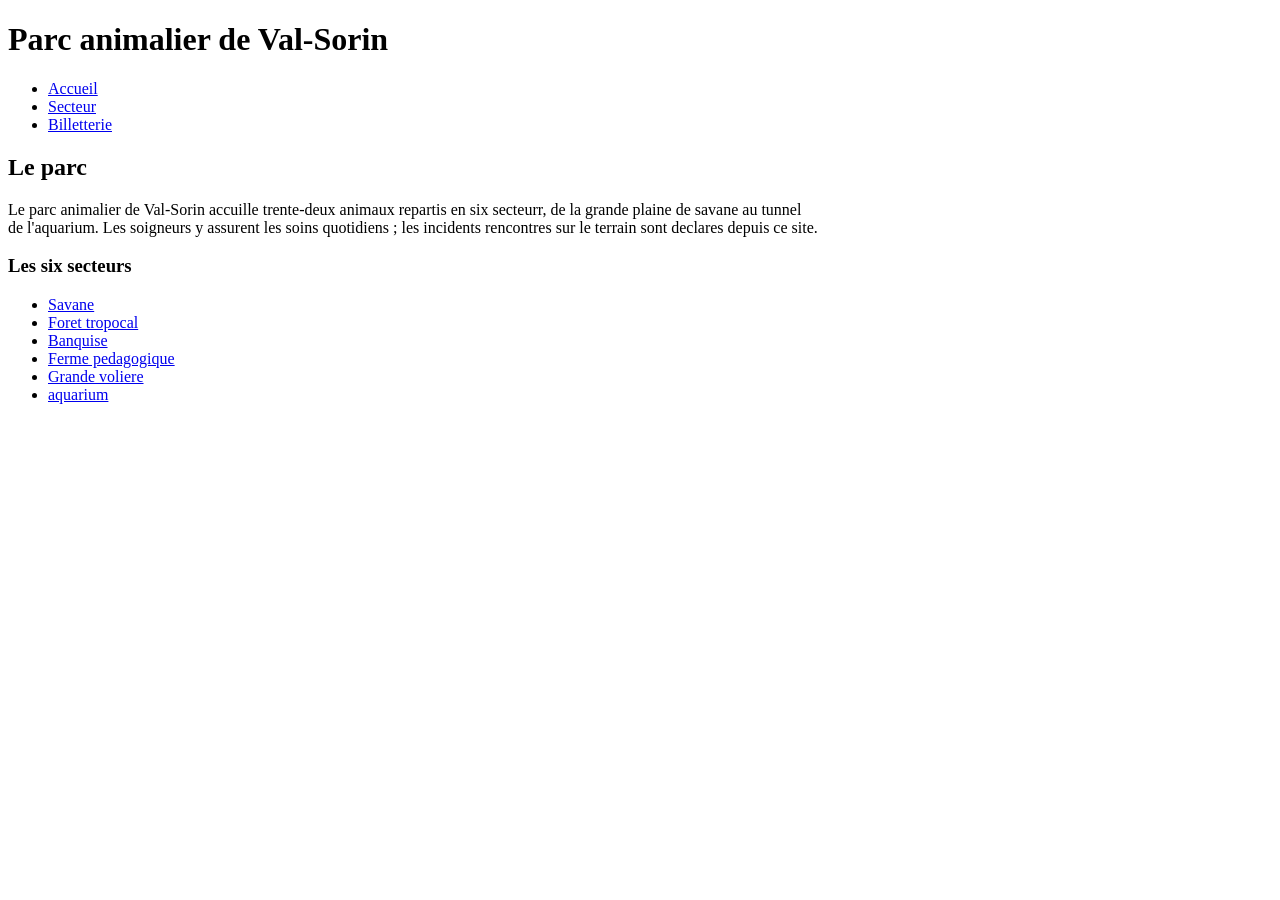
==== index.html @ 6601eb6d "first commit" ====
<!-- EXEMPLE DE SYNTAXE sur un autre domaine (cinema de quartier) -- a
transposer, pas a copier -->
<!DOCTYPE html>
<html lang="fr">
<head>
 <meta charset="utf-8">
 <meta name="viewport" content="width=device-width, initial-scale=1">
 <title>Parc animalier de Val-Sorin</title>
</head>
<body>
 <header>
 <h1>Parc animalier de Val-Sorin</h1>
 <nav aria-label="Menu principal">
 <ul><li><a href="index.html">Accueil</a></li><li><a
            href="salles.html">Secteur</a></li><li><a
            href="signaler.html">Billetterie</a></li></ul>
 </nav>
 </header>
 <h2>Le parc</h2>
 <table>
 Le parc animalier de Val-Sorin accuille trente-deux animaux repartis en six secteurr, de la grande plaine de savane au tunnel
 <br> de l'aquarium. Les soigneurs y assurent les soins quotidiens ; les incidents rencontres sur le terrain sont declares depuis ce site.
 </table>
 <h3>Les six secteurs</h3>
<ul>
            <li><a href="secteur.html">Savane</a></li>
            <li><a href="secteurs.html#CODE">Foret tropocal</a></li>
            <li><a href="secteurs.html#CODE">Banquise</a></li>
            <li><a href="secteurs.html#CODE">Ferme pedagogique</a></li>
            <li><a href="secteurs.html#CODE">Grande voliere</a></li>
            <li><a href="secteurs.html#CODE">aquarium</a></li>
</ul>

 </main>
</body>
</html>
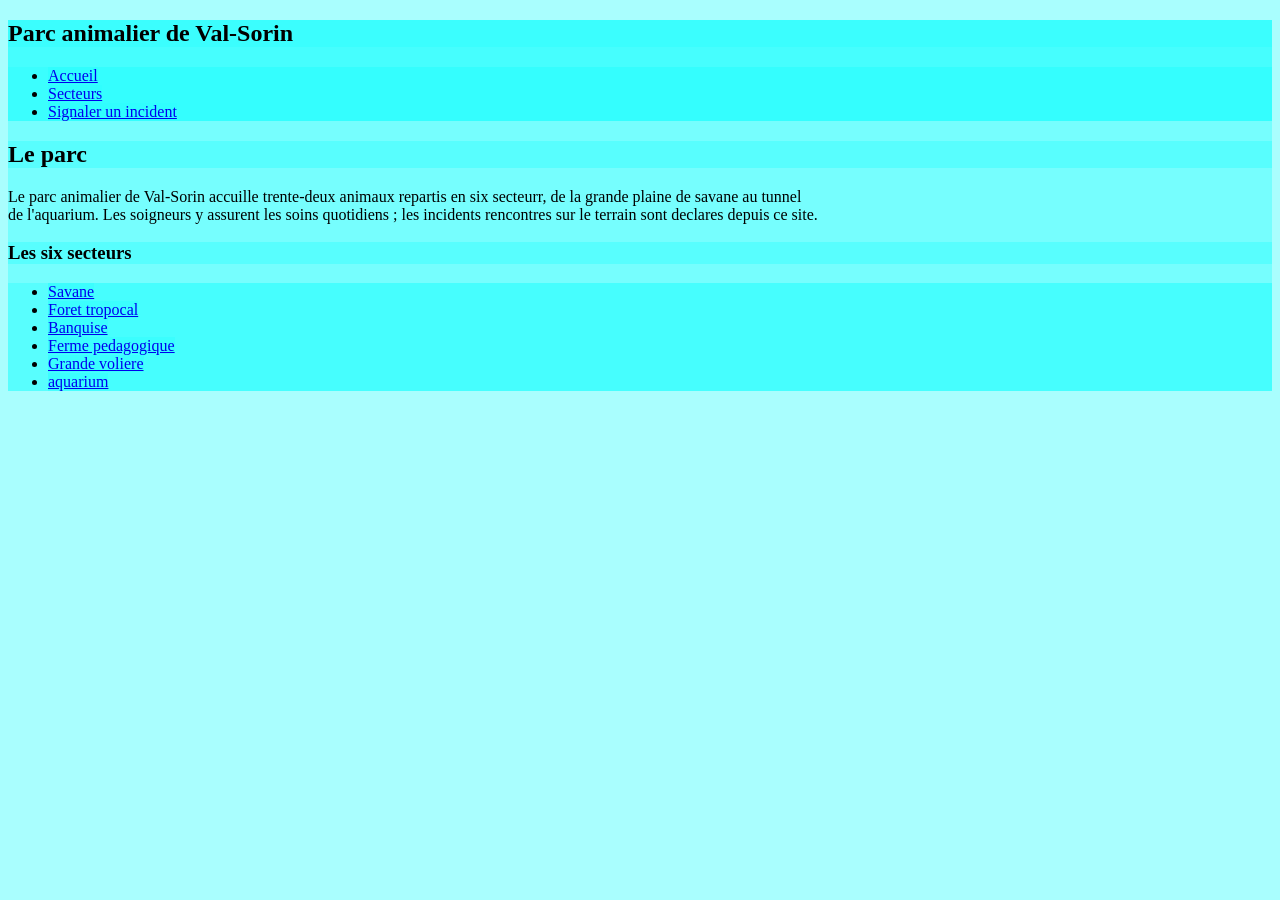
==== commit b8182f1c: "test" ====
--- a/index.html
+++ b/index.html
@@ -5,15 +5,19 @@
 <head>
  <meta charset="utf-8">
  <meta name="viewport" content="width=device-width, initial-scale=1">
+ <link rel="stylesheet" href="index.css">
  <title>Parc animalier de Val-Sorin</title>
+  <nav aria-label="Menu principal">
 </head>
 <body>
  <header>
  <h1>Parc animalier de Val-Sorin</h1>
- <nav aria-label="Menu principal">
- <ul><li><a href="index.html">Accueil</a></li><li><a
-            href="salles.html">Secteur</a></li><li><a
-            href="signaler.html">Billetterie</a></li></ul>
+   <ul>
+            <li><a href="index.html">Accueil</a></li>
+            <li><a href="secteurs.html">Secteurs</a></li>
+            <li><a href="Signaler un incident.html">Signaler un incident</a></li>
+        </ul>
+    </nav>
  </nav>
  </header>
  <h2>Le parc</h2>
@@ -23,14 +27,14 @@
  </table>
  <h3>Les six secteurs</h3>
 <ul>
-            <li><a href="secteur.html">Savane</a></li>
-            <li><a href="secteurs.html#CODE">Foret tropocal</a></li>
-            <li><a href="secteurs.html#CODE">Banquise</a></li>
-            <li><a href="secteurs.html#CODE">Ferme pedagogique</a></li>
-            <li><a href="secteurs.html#CODE">Grande voliere</a></li>
-            <li><a href="secteurs.html#CODE">aquarium</a></li>
+            <li><a href="secteur.html#SAV">Savane</a></li>
+            <li><a href="secteurs.html#TRO">Foret tropocal</a></li>
+            <li><a href="secteurs.html#BAN">Banquise</a></li>
+            <li><a href="secteurs.html#FER">Ferme pedagogique</a></li>
+            <li><a href="secteurs.html#VOL">Grande voliere</a></li>
+            <li><a href="secteurs.html#AQU">aquarium</a></li>
 </ul>
 
  </main>
 </body>
-</html>
+</html>
--- a/index.css
+++ b/index.css
@@ -0,0 +1,3 @@
+* {
+    background-color: rgba(44, 253, 253, 0.404);
+}
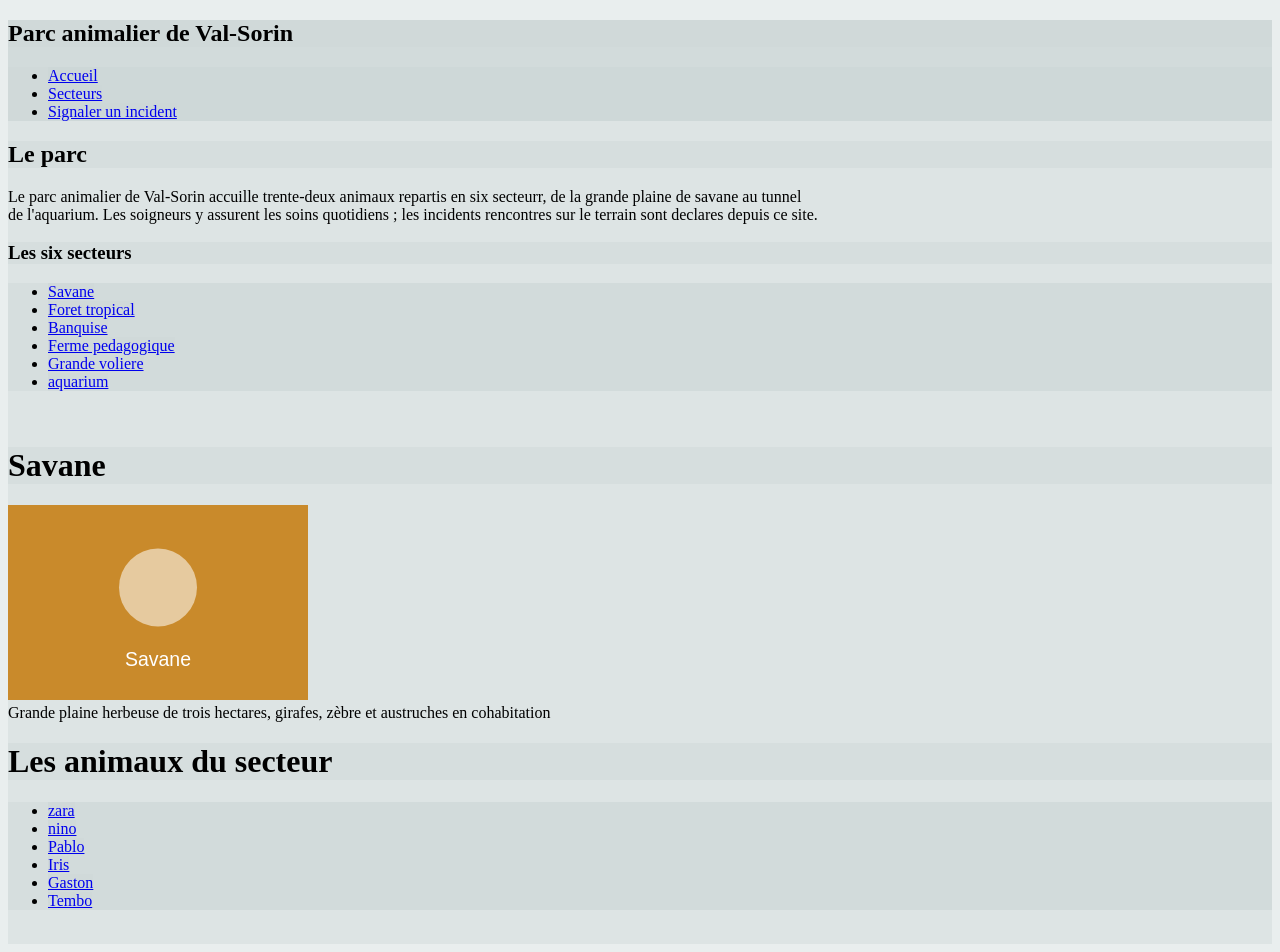
==== commit 703c90cb: "test" ====
--- a/index.html
+++ b/index.html
@@ -28,13 +28,25 @@
  <h3>Les six secteurs</h3>
 <ul>
             <li><a href="secteur.html#SAV">Savane</a></li>
-            <li><a href="secteurs.html#TRO">Foret tropocal</a></li>
+            <li><a href="secteurs.html#TRO">Foret tropical</a></li>
             <li><a href="secteurs.html#BAN">Banquise</a></li>
             <li><a href="secteurs.html#FER">Ferme pedagogique</a></li>
             <li><a href="secteurs.html#VOL">Grande voliere</a></li>
             <li><a href="secteurs.html#AQU">aquarium</a></li>
-</ul>
-
+</ul><br>
+<h1>Savane</h1>
+<img src="data/images/savane.svg" width="300">
+<br>
+<table> Grande plaine herbeuse de trois hectares, girafes, zèbre et austruches en cohabitation</table>
+<h1>Les animaux du secteur</h1>
+<ul>
+            <li><a href="secteur.html#SAV">zara</a></li>
+            <li><a href="secteurs.html#TRO">nino</a></li>
+            <li><a href="secteurs.html#BAN">Pablo</a></li>
+            <li><a href="secteurs.html#FER">Iris</a></li>
+            <li><a href="secteurs.html#VOL">Gaston</a></li>
+            <li><a href="secteurs.html#AQU">Tembo</a></li>
+</ul><br>
  </main>
 </body>
 </html>
--- a/index.css
+++ b/index.css
@@ -1,3 +1,3 @@
 * {
-    background-color: rgba(44, 253, 253, 0.404);
+    background-color: rgba(203, 214, 214, 0.404);
 }
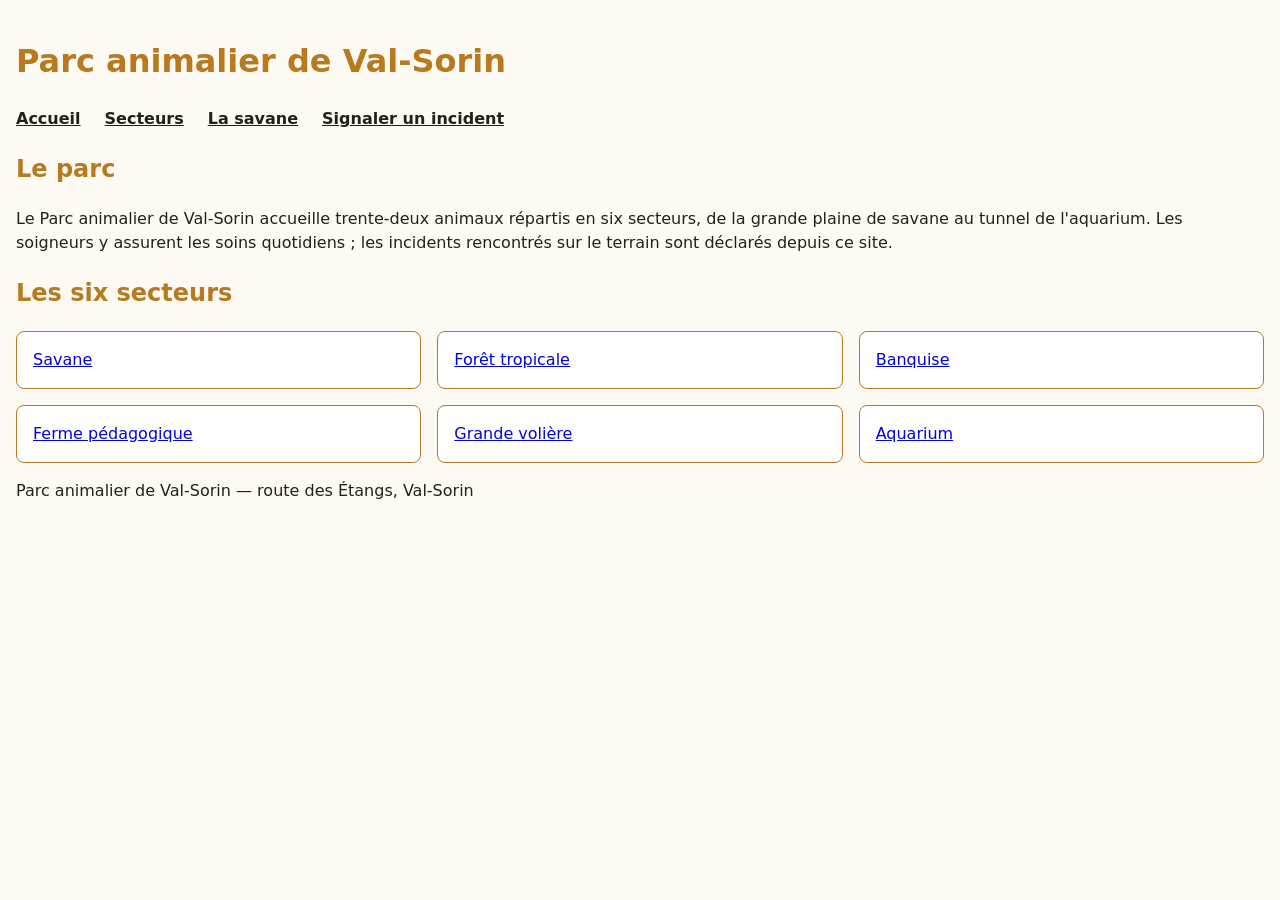
==== commit 971dab9a: "test" ====
--- a/index.html
+++ b/index.html
@@ -1,52 +1,46 @@
-<!-- EXEMPLE DE SYNTAXE sur un autre domaine (cinema de quartier) -- a
-transposer, pas a copier -->
 <!DOCTYPE html>
 <html lang="fr">
 <head>
- <meta charset="utf-8">
- <meta name="viewport" content="width=device-width, initial-scale=1">
- <link rel="stylesheet" href="index.css">
- <title>Parc animalier de Val-Sorin</title>
-  <nav aria-label="Menu principal">
+  <meta charset="utf-8">
+  <meta name="viewport" content="width=device-width, initial-scale=1">
+  <title>Parc animalier de Val-Sorin</title>
+  <link rel="stylesheet" href="css/site.css">
 </head>
 <body>
- <header>
- <h1>Parc animalier de Val-Sorin</h1>
-   <ul>
-            <li><a href="index.html">Accueil</a></li>
-            <li><a href="secteurs.html">Secteurs</a></li>
-            <li><a href="Signaler un incident.html">Signaler un incident</a></li>
-        </ul>
+  <header>
+    <h1>Parc animalier de Val-Sorin</h1>
+    <nav aria-label="Menu principal">
+      <ul>
+        <li><a href="index.html">Accueil</a></li>
+        <li><a href="secteurs.html">Secteurs</a></li>
+        <li><a href="secteur.html">La savane</a></li>
+        <li><a href="ticket.html">Signaler un incident</a></li>
+      </ul>
     </nav>
- </nav>
- </header>
- <h2>Le parc</h2>
- <table>
- Le parc animalier de Val-Sorin accuille trente-deux animaux repartis en six secteurr, de la grande plaine de savane au tunnel
- <br> de l'aquarium. Les soigneurs y assurent les soins quotidiens ; les incidents rencontres sur le terrain sont declares depuis ce site.
- </table>
- <h3>Les six secteurs</h3>
-<ul>
-            <li><a href="secteur.html#SAV">Savane</a></li>
-            <li><a href="secteurs.html#TRO">Foret tropical</a></li>
-            <li><a href="secteurs.html#BAN">Banquise</a></li>
-            <li><a href="secteurs.html#FER">Ferme pedagogique</a></li>
-            <li><a href="secteurs.html#VOL">Grande voliere</a></li>
-            <li><a href="secteurs.html#AQU">aquarium</a></li>
-</ul><br>
-<h1>Savane</h1>
-<img src="data/images/savane.svg" width="300">
-<br>
-<table> Grande plaine herbeuse de trois hectares, girafes, zèbre et austruches en cohabitation</table>
-<h1>Les animaux du secteur</h1>
-<ul>
-            <li><a href="secteur.html#SAV">zara</a></li>
-            <li><a href="secteurs.html#TRO">nino</a></li>
-            <li><a href="secteurs.html#BAN">Pablo</a></li>
-            <li><a href="secteurs.html#FER">Iris</a></li>
-            <li><a href="secteurs.html#VOL">Gaston</a></li>
-            <li><a href="secteurs.html#AQU">Tembo</a></li>
-</ul><br>
- </main>
+  </header>
+
+  <main>
+    <h2>Le parc</h2>
+    <p>
+      Le Parc animalier de Val-Sorin accueille trente-deux animaux répartis en six
+      secteurs, de la grande plaine de savane au tunnel de l'aquarium. Les soigneurs
+      y assurent les soins quotidiens ; les incidents rencontrés sur le terrain sont
+      déclarés depuis ce site.
+    </p>
+
+    <h2>Les six secteurs</h2>
+    <ul class="cartes">
+      <li><a href="secteur.html">Savane</a></li>
+      <li><a href="secteurs.html#TRO">Forêt tropicale</a></li>
+      <li><a href="secteurs.html#BAN">Banquise</a></li>
+      <li><a href="secteurs.html#FER">Ferme pédagogique</a></li>
+      <li><a href="secteurs.html#VOL">Grande volière</a></li>
+      <li><a href="secteurs.html#AQU">Aquarium</a></li>
+    </ul>
+  </main>
+
+  <footer>
+    <p>Parc animalier de Val-Sorin — route des Étangs, Val-Sorin</p>
+  </footer>
 </body>
-</html>+</html>
--- a/css/site.css
+++ b/css/site.css
@@ -0,0 +1,147 @@
+/* Parc animalier de Val-Sorin - la feuille unique des quatre pages.
+   Mission 1, etape 2. Mobile d'abord : une colonne par defaut,
+   trois colonnes seulement a partir de 768 px. */
+
+/* Q2 - la charte du parc : quatre variables, et plus aucune couleur ailleurs */
+:root {
+  --fond: #fdfaf4;
+  --texte: #23201c;
+  --accent: #b8791f;
+  --police: system-ui, "Segoe UI", Arial, sans-serif;
+}
+
+body {
+  background: var(--fond);
+  color: var(--texte);
+  font-family: var(--police);
+  margin: 0;
+  padding: 1rem;
+  line-height: 1.5;
+}
+
+h1, h2, h3 {
+  color: var(--accent);
+}
+
+/* Q3 - la navigation sur une ligne : flex sur le PARENT, la liste */
+nav ul {
+  display: flex;
+  gap: 1.5rem;
+  list-style: none;
+  padding: 0;
+  flex-wrap: wrap;
+}
+
+nav a {
+  color: var(--texte);
+  font-weight: 600;
+}
+
+/* Q4 - une meme classe sur les deux conteneurs : une colonne d'abord */
+.cartes {
+  display: grid;
+  grid-template-columns: 1fr;
+  gap: 1rem;
+  list-style: none;
+  padding: 0;
+}
+
+/* le titre de la section est un enfant du conteneur, comme les cartes :
+   sans cette regle il occupe la premiere case de la grille */
+.cartes > h2 {
+  grid-column: 1 / -1;
+}
+
+.cartes > li,
+.cartes > article {
+  background: white;
+  border: 1px solid var(--accent);
+  border-radius: 8px;
+  padding: 1rem;
+  transition: transform 0.2s;
+}
+
+/* Q6 - le survol : la transition est deja sur l'etat de repos, au-dessus */
+.cartes > li:hover,
+.cartes > article:hover {
+  transform: scale(1.03);
+}
+
+/* Q9 (consolidation) - l'animal en soins se distingue par une classe */
+.cartes > article.soins {
+  border-left: 8px solid var(--accent);
+}
+
+/* Q7 - le tableau des secteurs */
+table {
+  border-collapse: collapse;
+  width: 100%;
+}
+
+caption {
+  text-align: left;
+  font-weight: 600;
+  padding-bottom: 0.5rem;
+}
+
+th {
+  background: var(--accent);
+  color: white;
+  text-align: left;
+  padding: 0.5rem;
+}
+
+td {
+  padding: 0.5rem;
+  background: white;
+}
+
+tr.paire td {
+  background: var(--fond);
+}
+
+/* Q8 - le formulaire : l'etiquette au-dessus, le champ sur toute la largeur */
+label {
+  display: block;
+  font-weight: 600;
+}
+
+input,
+select,
+textarea {
+  width: 100%;
+  box-sizing: border-box;
+  padding: 0.5rem;
+  font-family: inherit;
+  font-size: 1rem;
+}
+
+/* les boutons radio gardent leur taille, leur etiquette reste a cote */
+input[type="radio"] {
+  width: auto;
+}
+
+input[type="radio"] + label {
+  display: inline;
+  font-weight: normal;
+}
+
+input:focus,
+select:focus,
+textarea:focus,
+button:focus {
+  outline: 3px solid var(--accent);
+  outline-offset: 2px;
+}
+
+img {
+  max-width: 100%;
+  height: auto;
+}
+
+/* Q5 - trois colonnes a partir de 768 px, et pas avant ; la regle de la Q4 ne change pas */
+@media (min-width: 768px) {
+  .cartes {
+    grid-template-columns: repeat(3, 1fr);
+  }
+}
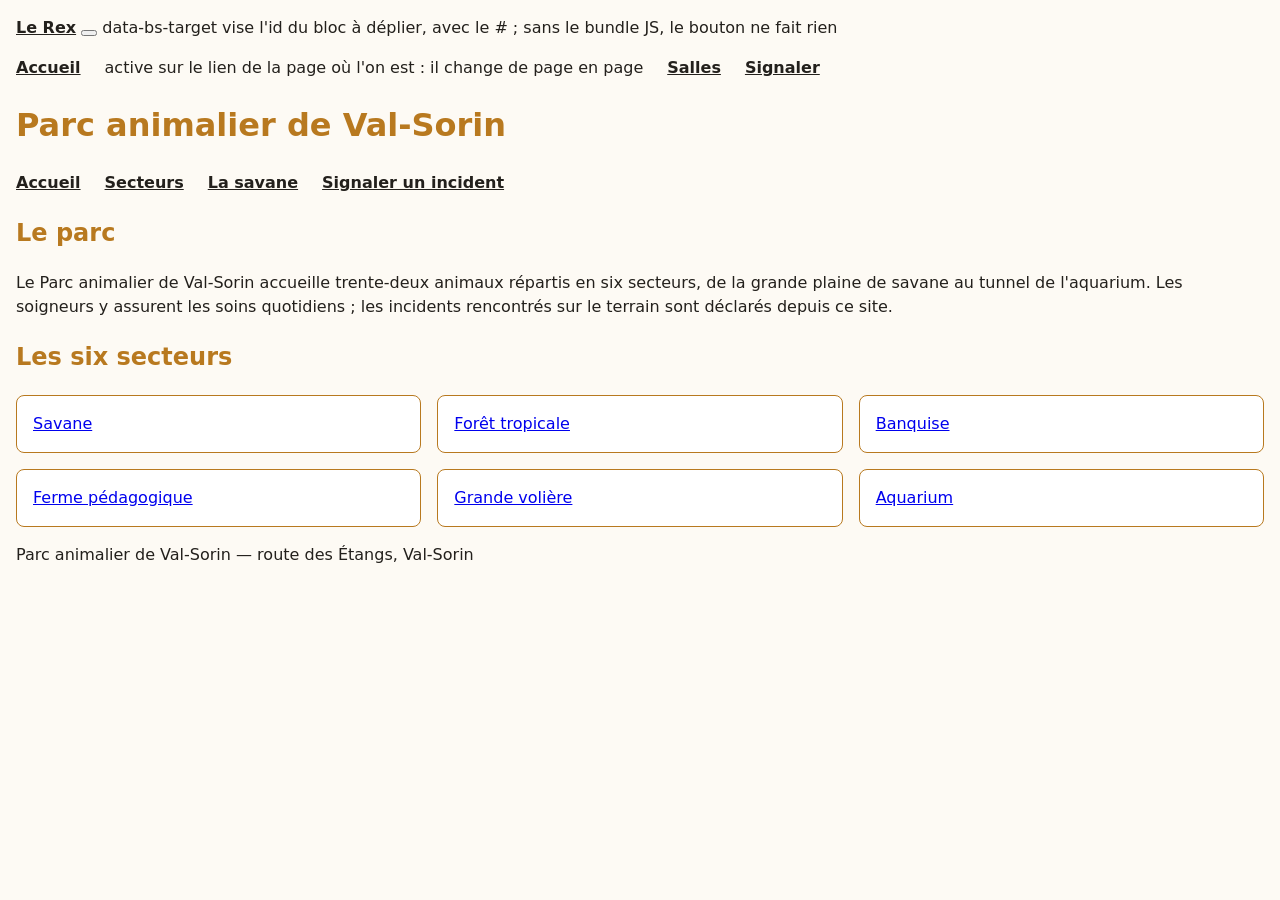
==== commit cf9e2d1d: "test" ====
--- a/index.html
+++ b/index.html
@@ -1,12 +1,34 @@
 <!DOCTYPE html>
 <html lang="fr">
 <head>
+  
   <meta charset="utf-8">
   <meta name="viewport" content="width=device-width, initial-scale=1">
   <title>Parc animalier de Val-Sorin</title>
   <link rel="stylesheet" href="css/site.css">
 </head>
-<body>
+<body><nav class="navbar navbar-expand-lg bg-dark navbar-dark">
+ <div class="container">
+ <a class="navbar-brand" href="index.html">Le Rex</a>
+ <button class="navbar-toggler" type="button" data-bs-toggle="collapse"
+data-bs-target="#menu">
+ <span class="navbar-toggler-icon"></span>
+ </button>
+ data-bs-target vise l'id du bloc à déplier, avec le # ; sans le bundle JS, le bouton ne fait
+rien
+ <div class="collapse navbar-collapse" id="menu">
+ <ul class="navbar-nav">
+ <li class="nav-item"><a class="nav-link active"
+href="index.html">Accueil</a></li>
+ active sur le lien de la page où l'on est : il change de page en page
+ <li class="nav-item"><a class="nav-link"
+href="salles.html">Salles</a></li>
+ <li class="nav-item"><a class="nav-link"
+href="signaler.html">Signaler</a></li>
+ </ul>
+ </div>
+ </div>
+</nav>
   <header>
     <h1>Parc animalier de Val-Sorin</h1>
     <nav aria-label="Menu principal">
